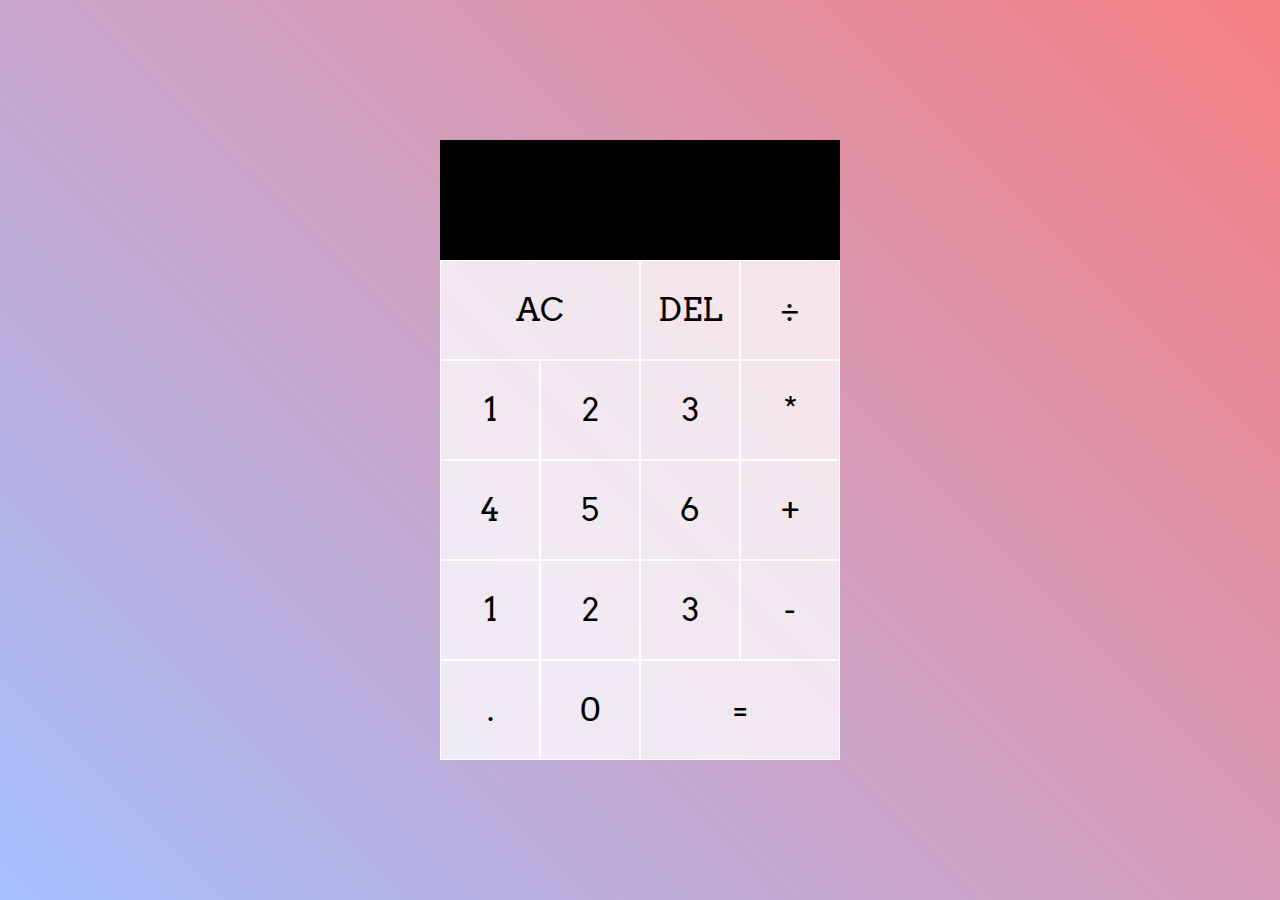
==== calculator/index.html @ 240c75da "initial commit" ====
<!DOCTYPE html>
<html lang="en" dir="ltr">
  <head>
    <meta charset="utf-8">
    <title>Calculator</title>
    <link rel="stylesheet" href="styles.css">
    <script src="script.js" defer="defer"></script>

    <link rel="preconnect" href="https://fonts.googleapis.com">
    <link rel="preconnect" href="https://fonts.gstatic.com" crossorigin="crossorigin">
    <link href="https://fonts.googleapis.com/css2?family=Arvo&family=Inconsolata&display=swap" rel="stylesheet">
  </head>
  <body>
    
    <div class="calc-grid">
      <div class="output">
        <div data-previous class="previous-operand"></div>
        <div data-current class="current-operand"></div>
      </div>

      <button data-all-clear class="span-two">AC</button>
      <button data-delete>DEL</button>
      <button data-operation>÷</button>
      <button data-number>1</button>
      <button data-number>2</button>
      <button data-number>3</button>
      <button data-operation>*</button>
      <button data-number>4</button>
      <button data-number>5</button>
      <button data-number>6</button>
      <button data-operation>+</button>
      <button data-number>1</button>
      <button data-number>2</button>
      <button data-number>3</button>
      <button data-operation>-</button>
      <button data-number>.</button>
      <button data-number>0</button>
      <button data-equals class="span-two">=</button>
    </div>

  </body>
</html>
---- calculator/styles.css ----
*, *::after, *::before {
  box-sizing: border-box;
  font-family: 'Arvo', serif;
}

body {
  padding: 0;
  margin: 0;
  background-image: linear-gradient(45deg, #a6c0fe, #f68084);
  background-attachment: fixed;
}

.calc-grid {
  display: grid;
  justify-content: center;
  align-content: center;
  min-height: 100vh;
  grid-template-columns: repeat(4, 100px);
  grid-template-rows: minmax(120px, auto) repeat(5, 100px);
}

.calc-grid > button {
  cursor: pointer;
  border: 1px solid white;
  outline: none;
  font-size: 2rem;
  background-color: rgba(255, 255, 255, 0.75);
}

.calc-grid > button:hover {
  background-color: rgba(255, 255, 255, 0.9);
}

.span-two {
  grid-column: span 2;
}

.output {
  grid-column: 1 / -1;
  background: black;
  display: flex;
  flex-direction: column;
  align-items: flex-end;
  justify-content: space-around;
  padding: 10px;
  word-wrap: break-word;
  word-break: break-all;
}

.previous-operand {
  color: grey;
  font-size: 1.5rem;
}

.current-operand {
  color: white;
  font-size: 2rem;
}
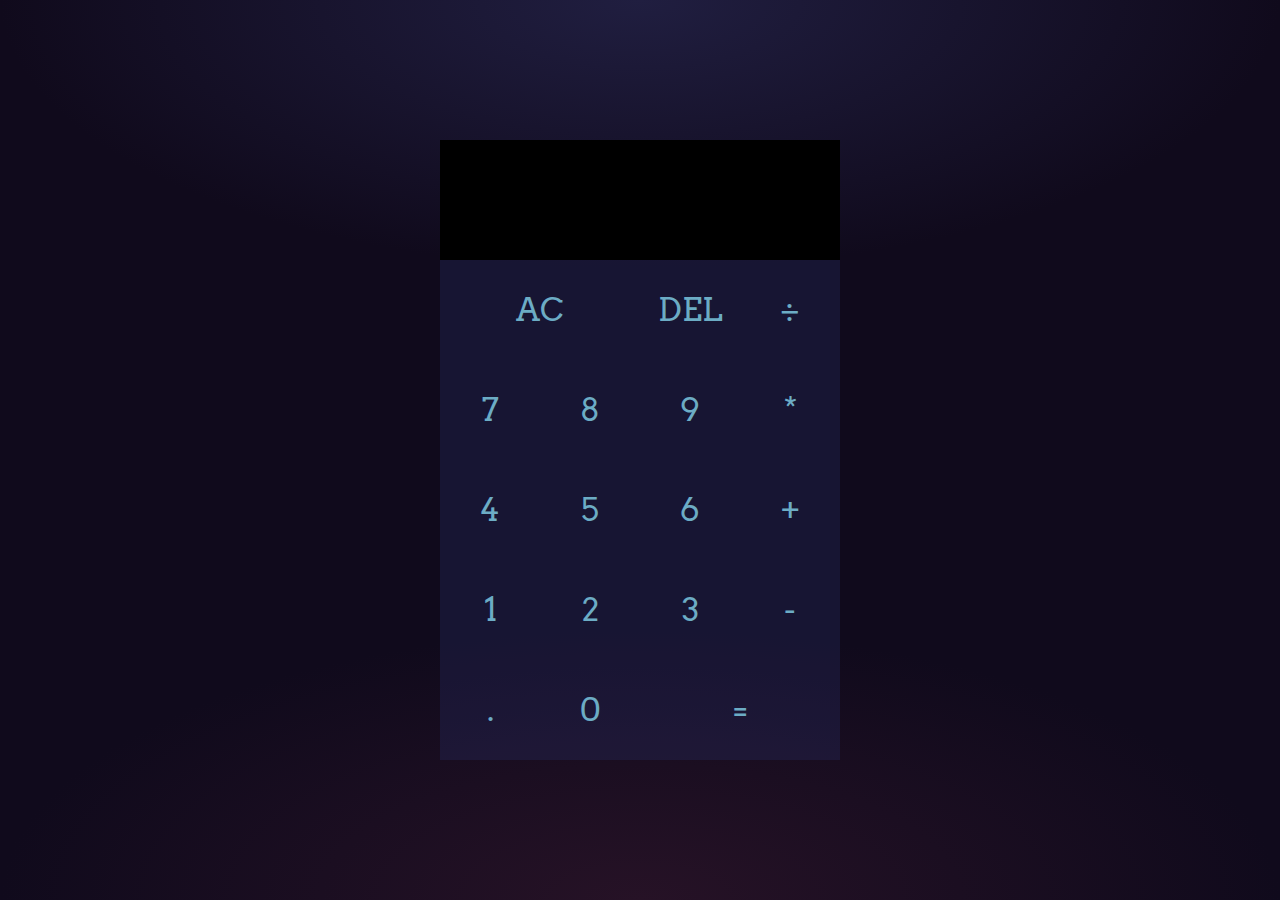
==== commit 93bf879d: "minor fixes" ====
--- a/calculator/index.html
+++ b/calculator/index.html
@@ -11,7 +11,7 @@
     <link href="https://fonts.googleapis.com/css2?family=Arvo&family=Inconsolata&display=swap" rel="stylesheet">
   </head>
   <body>
-    
+
     <div class="calc-grid">
       <div class="output">
         <div data-previous class="previous-operand"></div>
@@ -21,9 +21,9 @@
       <button data-all-clear class="span-two">AC</button>
       <button data-delete>DEL</button>
       <button data-operation>÷</button>
-      <button data-number>1</button>
-      <button data-number>2</button>
-      <button data-number>3</button>
+      <button data-number>7</button>
+      <button data-number>8</button>
+      <button data-number>9</button>
       <button data-operation>*</button>
       <button data-number>4</button>
       <button data-number>5</button>
--- a/calculator/styles.css
+++ b/calculator/styles.css
@@ -6,8 +6,9 @@
 body {
   padding: 0;
   margin: 0;
-  background-image: linear-gradient(45deg, #a6c0fe, #f68084);
-  background-attachment: fixed;
+  background-image:
+    radial-gradient(50% 30% ellipse at center top, #201e40 0%, rgba(0, 0, 0, 0) 100%),
+    radial-gradient(50% 30% ellipse at center bottom, #261226 0%, #100a1c 100%);
 }
 
 .calc-grid {
@@ -19,16 +20,20 @@
   grid-template-rows: minmax(120px, auto) repeat(5, 100px);
 }
 
-.calc-grid > button {
+.calc-grid>button {
+  border: 0;
+  background: rgba(42,50,113, .28);
+  color: #6cacc5;
   cursor: pointer;
-  border: 1px solid white;
-  outline: none;
+  /* width: 100px;
+  height: 100px; */
+  transition: all 0.2s;
   font-size: 2rem;
-  background-color: rgba(255, 255, 255, 0.75);
 }
 
-.calc-grid > button:hover {
-  background-color: rgba(255, 255, 255, 0.9);
+.calc-grid>button:hover {
+  /* background-color: rgba(255, 255, 255, 0.9); */
+  background: #201e40;
 }
 
 .span-two {
